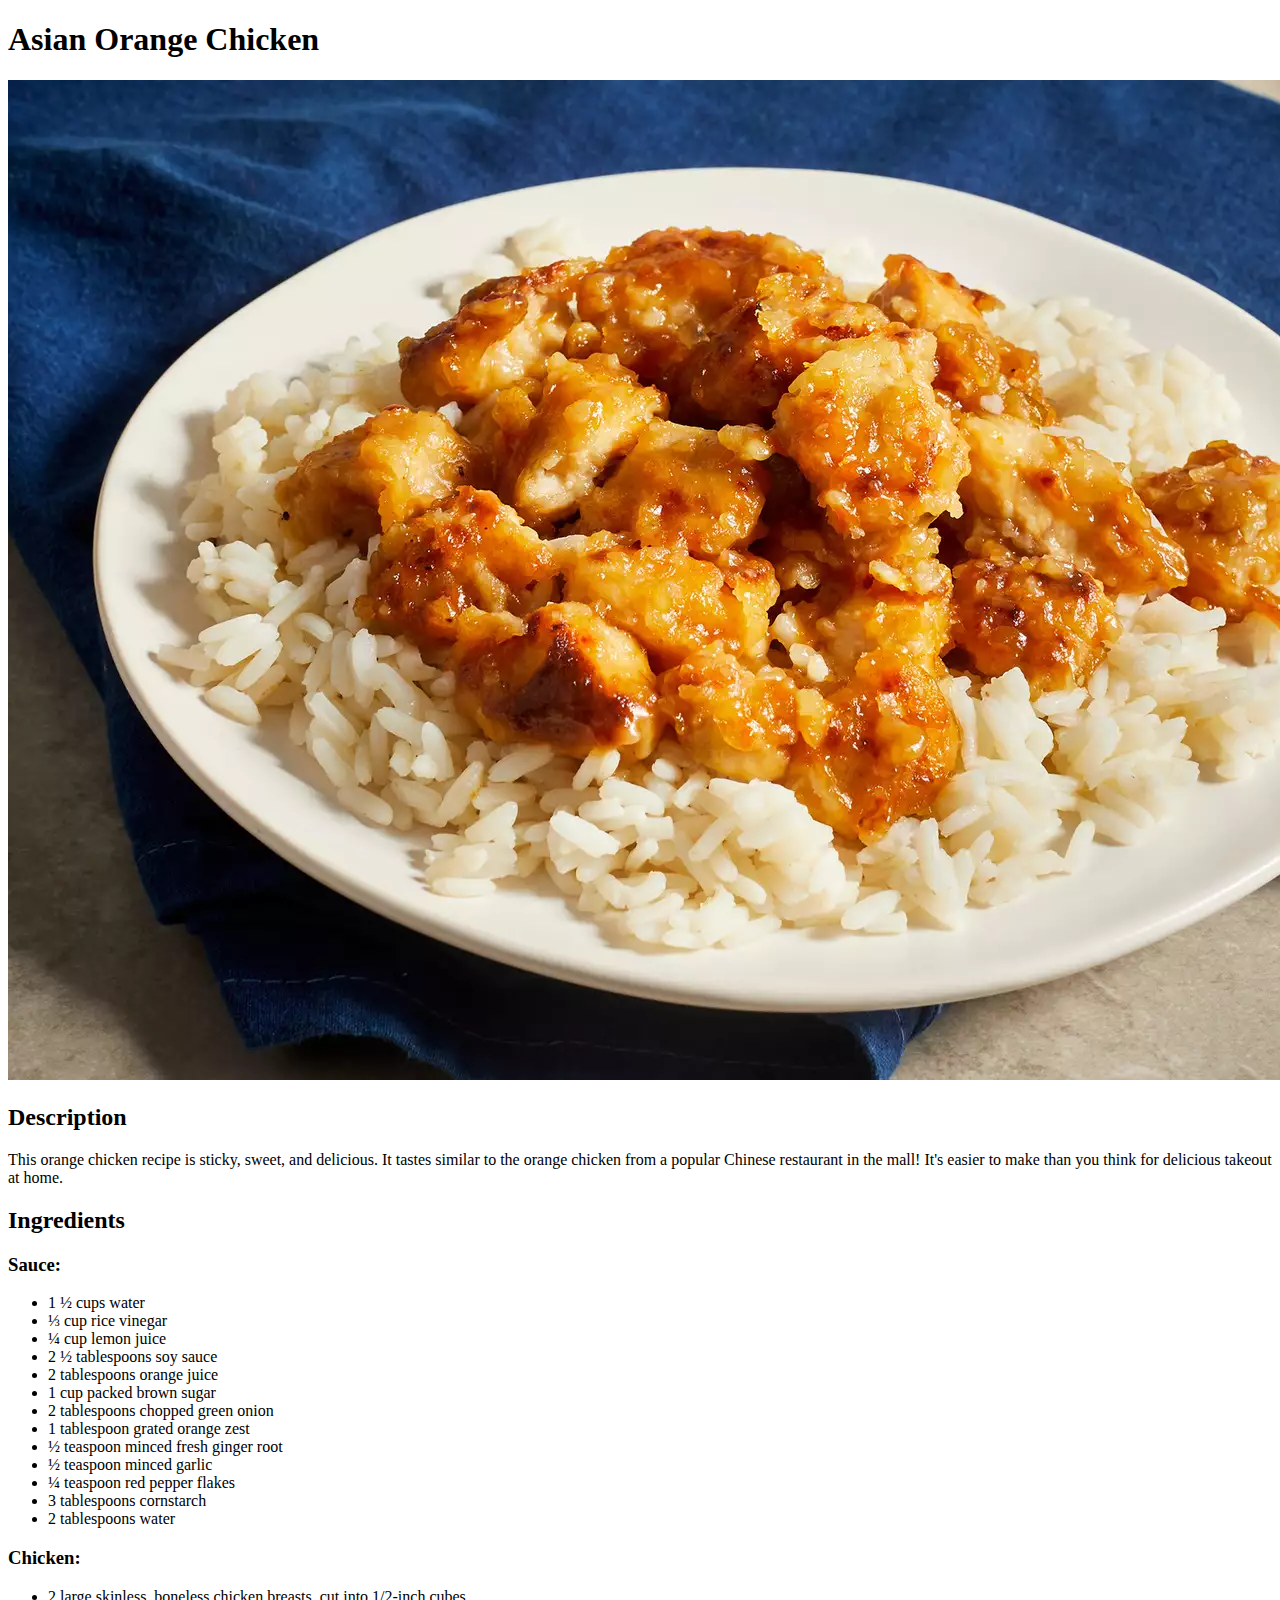
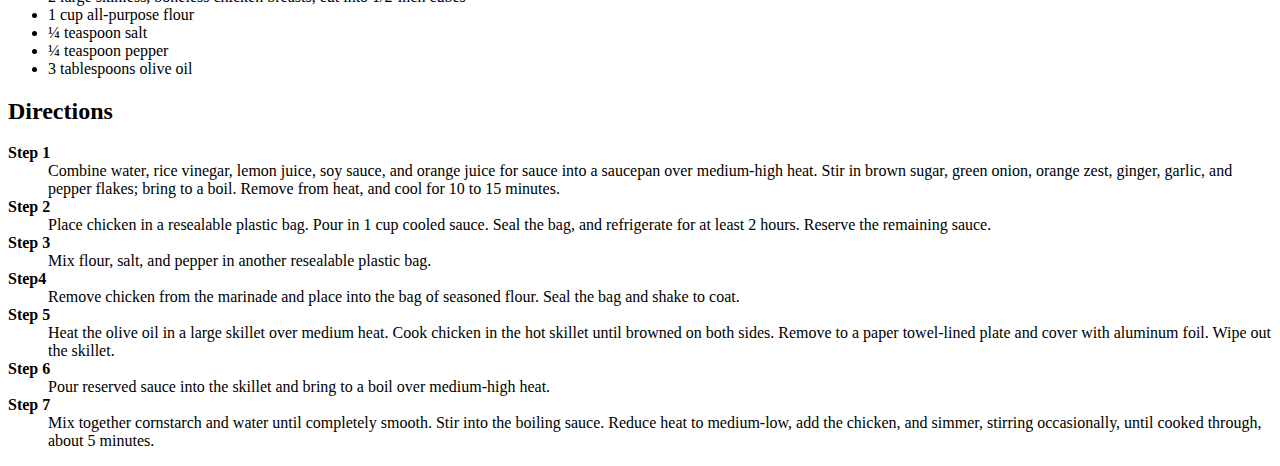
==== recipes/asian-orange-chicken.html @ ad1072e1 "Add asian chicken recipe and link to it" ====
<!DOCTYPE html>
<html lang="en">
<head>
    <meta charset="UTF-8">
    <meta http-equiv="X-UA-Compatible" content="IE=edge">
    <meta name="viewport" content="width=device-width, initial-scale=1.0">
    <title>Asian orange chicken</title>
</head>
<body>
    <h1>Asian Orange Chicken</h1>
    <img src="../img/asian-orange-chiken.jpg" alt="Tasty looking lasagna">
    <h2>Description</h2>
    <p>This orange chicken recipe is sticky, sweet, and delicious. It tastes similar to the orange chicken from a popular Chinese restaurant in the mall! It's easier to make than you think for delicious takeout at home.</p>
    <h2>Ingredients    </h2>
    <h3>Sauce:</h3>
    <ul>
        <li>1 ½ cups water</li>
        <li>⅓ cup rice vinegar</li>
        <li>¼ cup lemon juice</li>
        <li>2 ½ tablespoons soy sauce</li>
        <li>2 tablespoons orange juice</li>
        <li>1 cup packed brown sugar</li>
        <li>2 tablespoons chopped green onion</li>
        <li>1 tablespoon grated orange zest</li>
        <li>½ teaspoon minced fresh ginger root</li>
        <li>½ teaspoon minced garlic</li>
        <li>¼ teaspoon red pepper flakes</li>
        <li>3 tablespoons cornstarch</li>
        <li>2 tablespoons water</li>
    </ul>
    <h3>Chicken:</h3>
    <ul>
        <li>2 large skinless, boneless chicken breasts, cut into 1/2-inch cubes</li>
        <li>1 cup all-purpose flour</li>
        <li>¼ teaspoon salt</li>
        <li>¼ teaspoon pepper</li>
        <li>3 tablespoons olive oil</li>
    </ul>
    <h2>Directions</h2>
    <dl>
        <dt><b>Step 1</b></dt>
        <dd>Combine water, rice vinegar, lemon juice, soy sauce, and orange juice for sauce into a saucepan over medium-high heat. Stir in brown sugar, green onion, orange zest, ginger, garlic, and pepper flakes; bring to a boil. Remove from heat, and cool for 10 to 15 minutes.</dd>

        <dt><b>Step 2</b></dt>
        <dd>Place chicken in a resealable plastic bag. Pour in 1 cup cooled sauce. Seal the bag, and refrigerate for at least 2 hours. Reserve the remaining sauce.</dd>
        
        <dt><b>Step 3</b></dt>
        <dd>Mix flour, salt, and pepper in another resealable plastic bag.</dd>
        
        <dt><b>Step4</b></dt>
        <dd>Remove chicken from the marinade and place into the bag of seasoned flour. Seal the bag and shake to coat.        </dd>
        
        <dt><b>Step 5</b></dt>
        <dd>Heat the olive oil in a large skillet over medium heat. Cook chicken in the hot skillet until browned on both sides. Remove to a paper towel-lined plate and cover with aluminum foil. Wipe out the skillet.</dd>

        <dt><b>Step 6</b></dt>
        <dd>Pour reserved sauce into the skillet and bring to a boil over medium-high heat.</dd>

        <dt><b>Step 7</b></dt>
        <dd>Mix together cornstarch and water until completely smooth. Stir into the boiling sauce. Reduce heat to medium-low, add the chicken, and simmer, stirring occasionally, until cooked through, about 5 minutes.</dd>
        
    </dl>
    
</body>
</html>
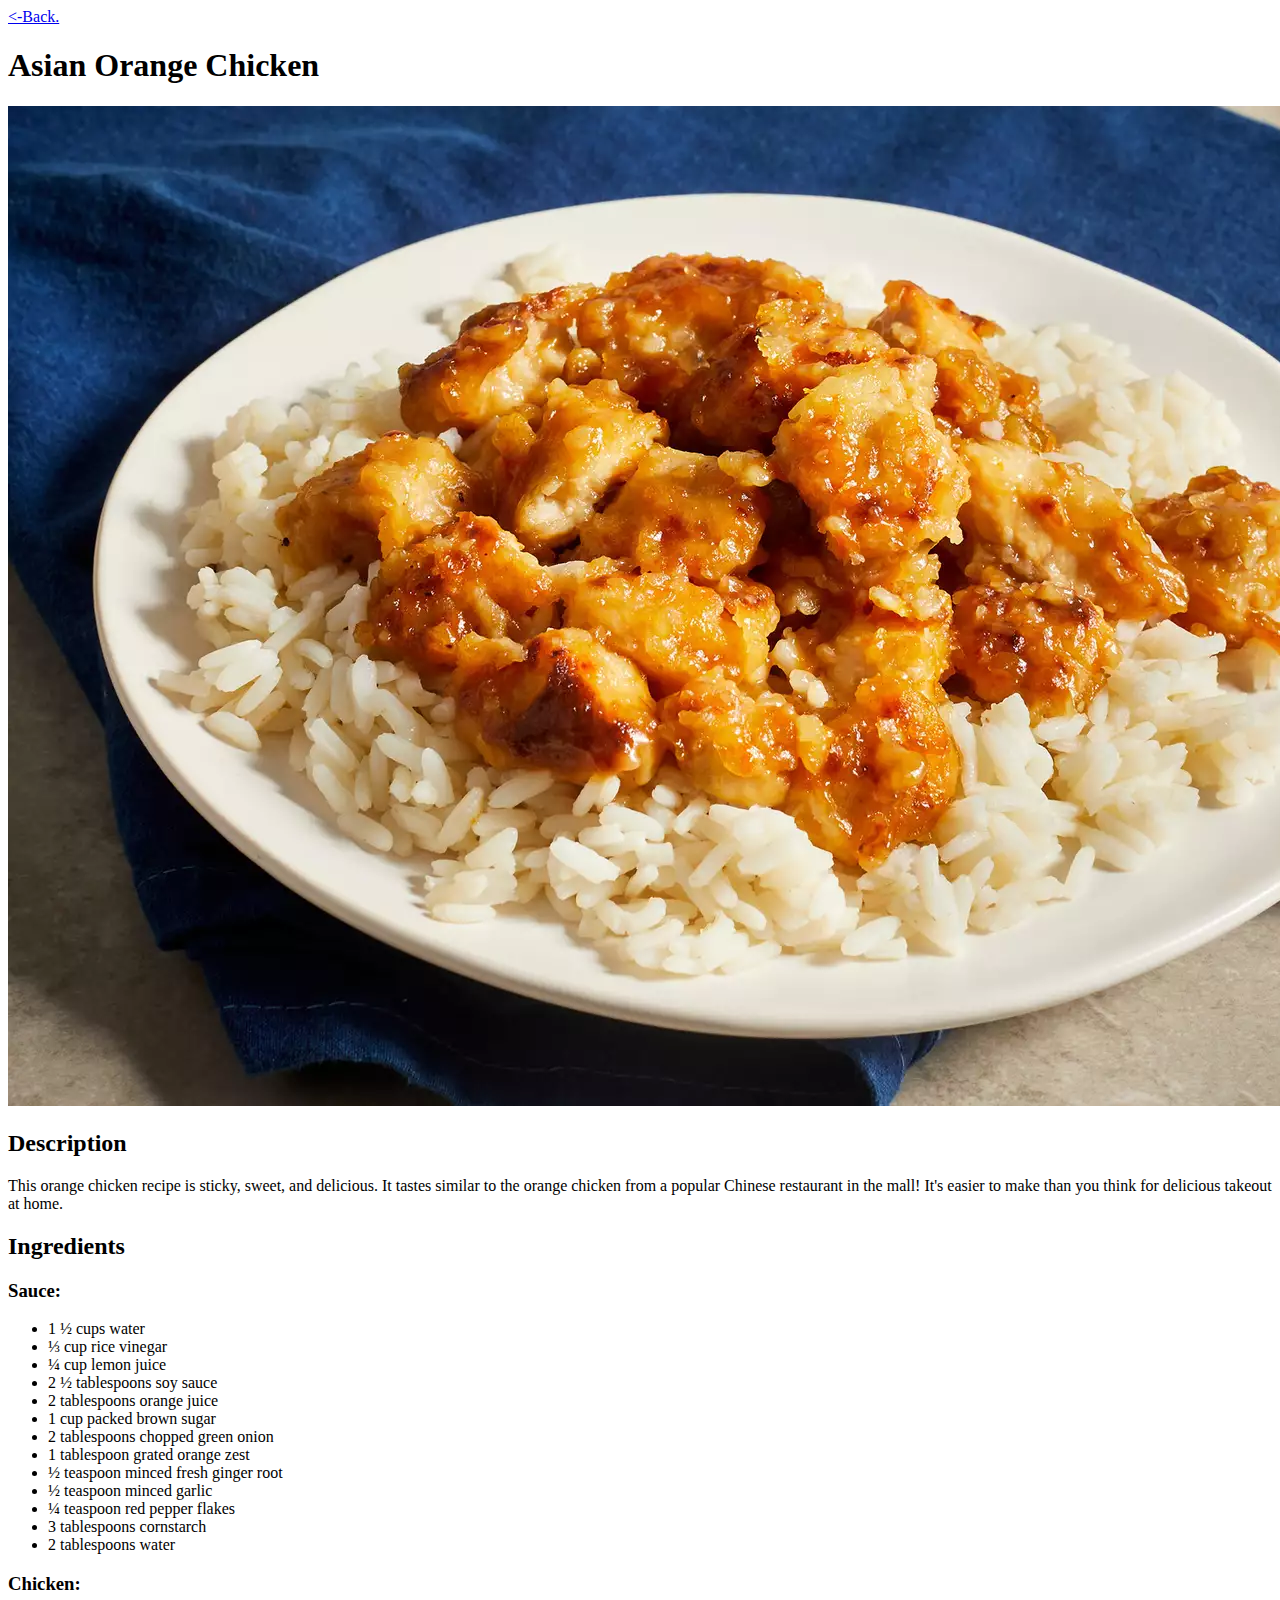
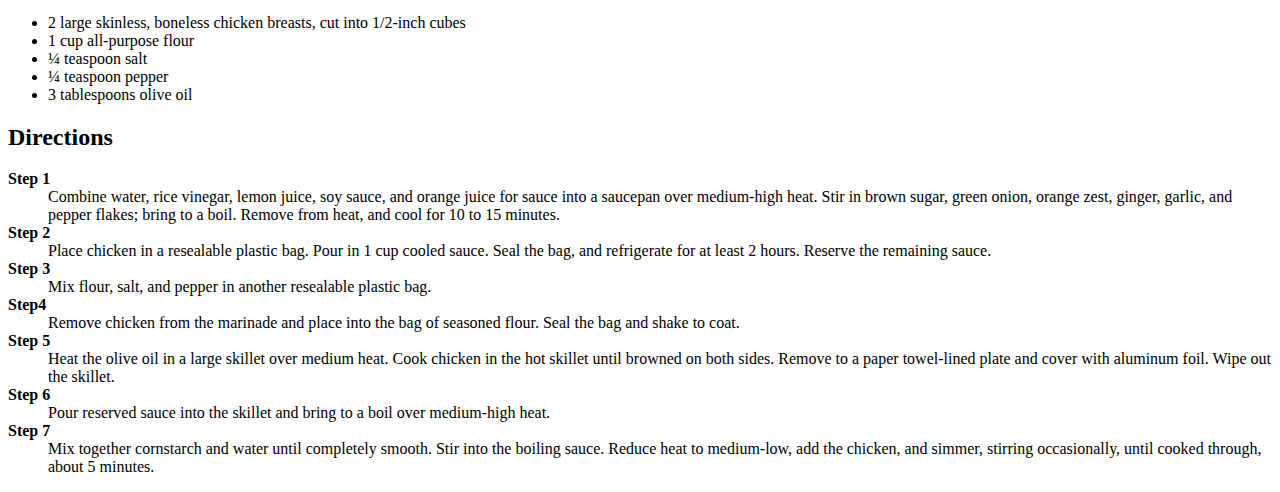
==== commit fd9b756a: "Add wet burito recipe and back link in all recipes" ====
--- a/recipes/asian-orange-chicken.html
+++ b/recipes/asian-orange-chicken.html
@@ -7,8 +7,9 @@
     <title>Asian orange chicken</title>
 </head>
 <body>
+    <a href="../index.html"><-Back.</a>
     <h1>Asian Orange Chicken</h1>
-    <img src="../img/asian-orange-chiken.jpg" alt="Tasty looking lasagna">
+    <img src="../img/asian-orange-chiken.jpg" alt="Rice and chicken in sauce">
     <h2>Description</h2>
     <p>This orange chicken recipe is sticky, sweet, and delicious. It tastes similar to the orange chicken from a popular Chinese restaurant in the mall! It's easier to make than you think for delicious takeout at home.</p>
     <h2>Ingredients    </h2>
@@ -58,7 +59,7 @@
 
         <dt><b>Step 7</b></dt>
         <dd>Mix together cornstarch and water until completely smooth. Stir into the boiling sauce. Reduce heat to medium-low, add the chicken, and simmer, stirring occasionally, until cooked through, about 5 minutes.</dd>
-        
+
     </dl>
     
 </body>
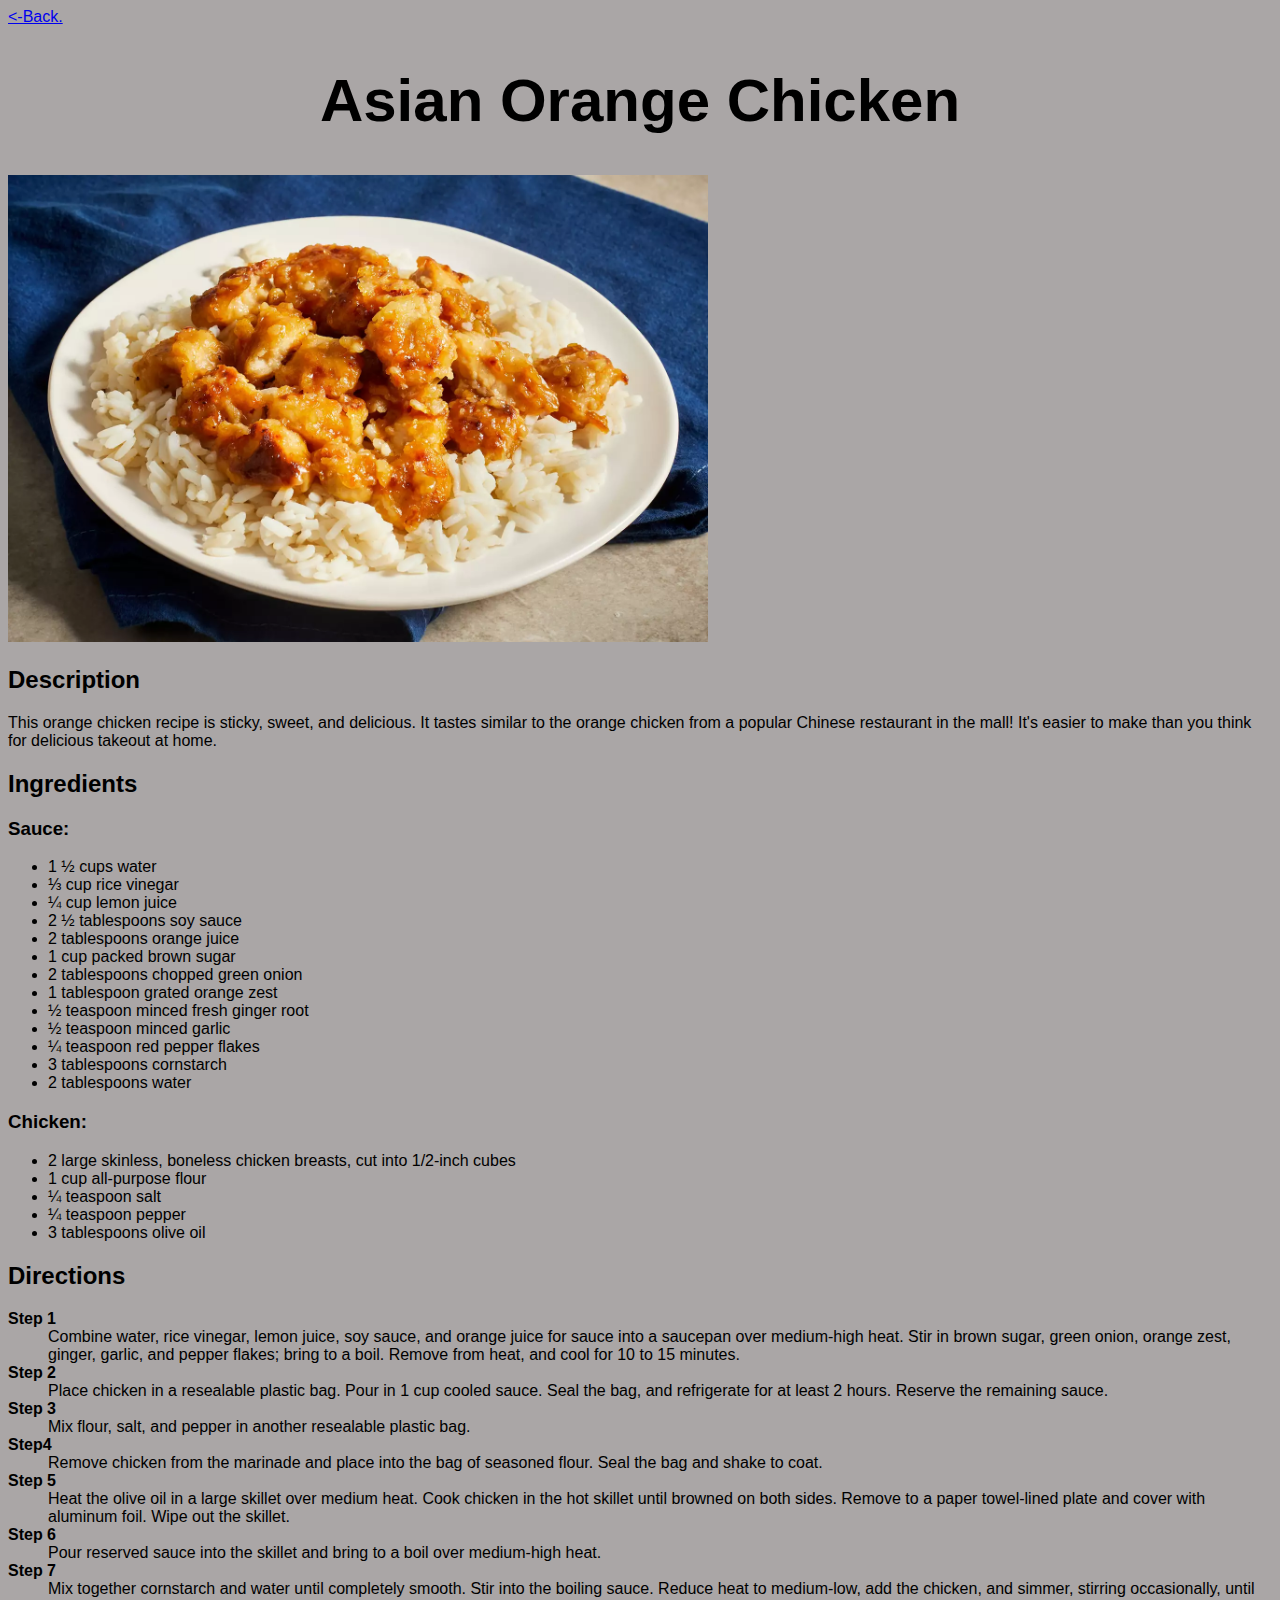
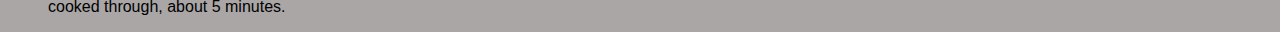
==== commit eca45761: "Add styles.css and basic style" ====
--- a/recipes/asian-orange-chicken.html
+++ b/recipes/asian-orange-chicken.html
@@ -5,6 +5,7 @@
     <meta http-equiv="X-UA-Compatible" content="IE=edge">
     <meta name="viewport" content="width=device-width, initial-scale=1.0">
     <title>Asian orange chicken</title>
+    <link rel="stylesheet" href="../styles.css">
 </head>
 <body>
     <a href="../index.html"><-Back.</a>
--- a/styles.css
+++ b/styles.css
@@ -0,0 +1,16 @@
+img
+{
+    width: 700px;
+    height: auto;
+}
+body
+{
+    background-color: rgb(170, 166, 166);
+    font-family: 'Franklin Gothic Medium', 'Arial Narrow', Arial, sans-serif;
+}
+
+h1
+{
+    text-align: center;
+    font-size: 60px;
+}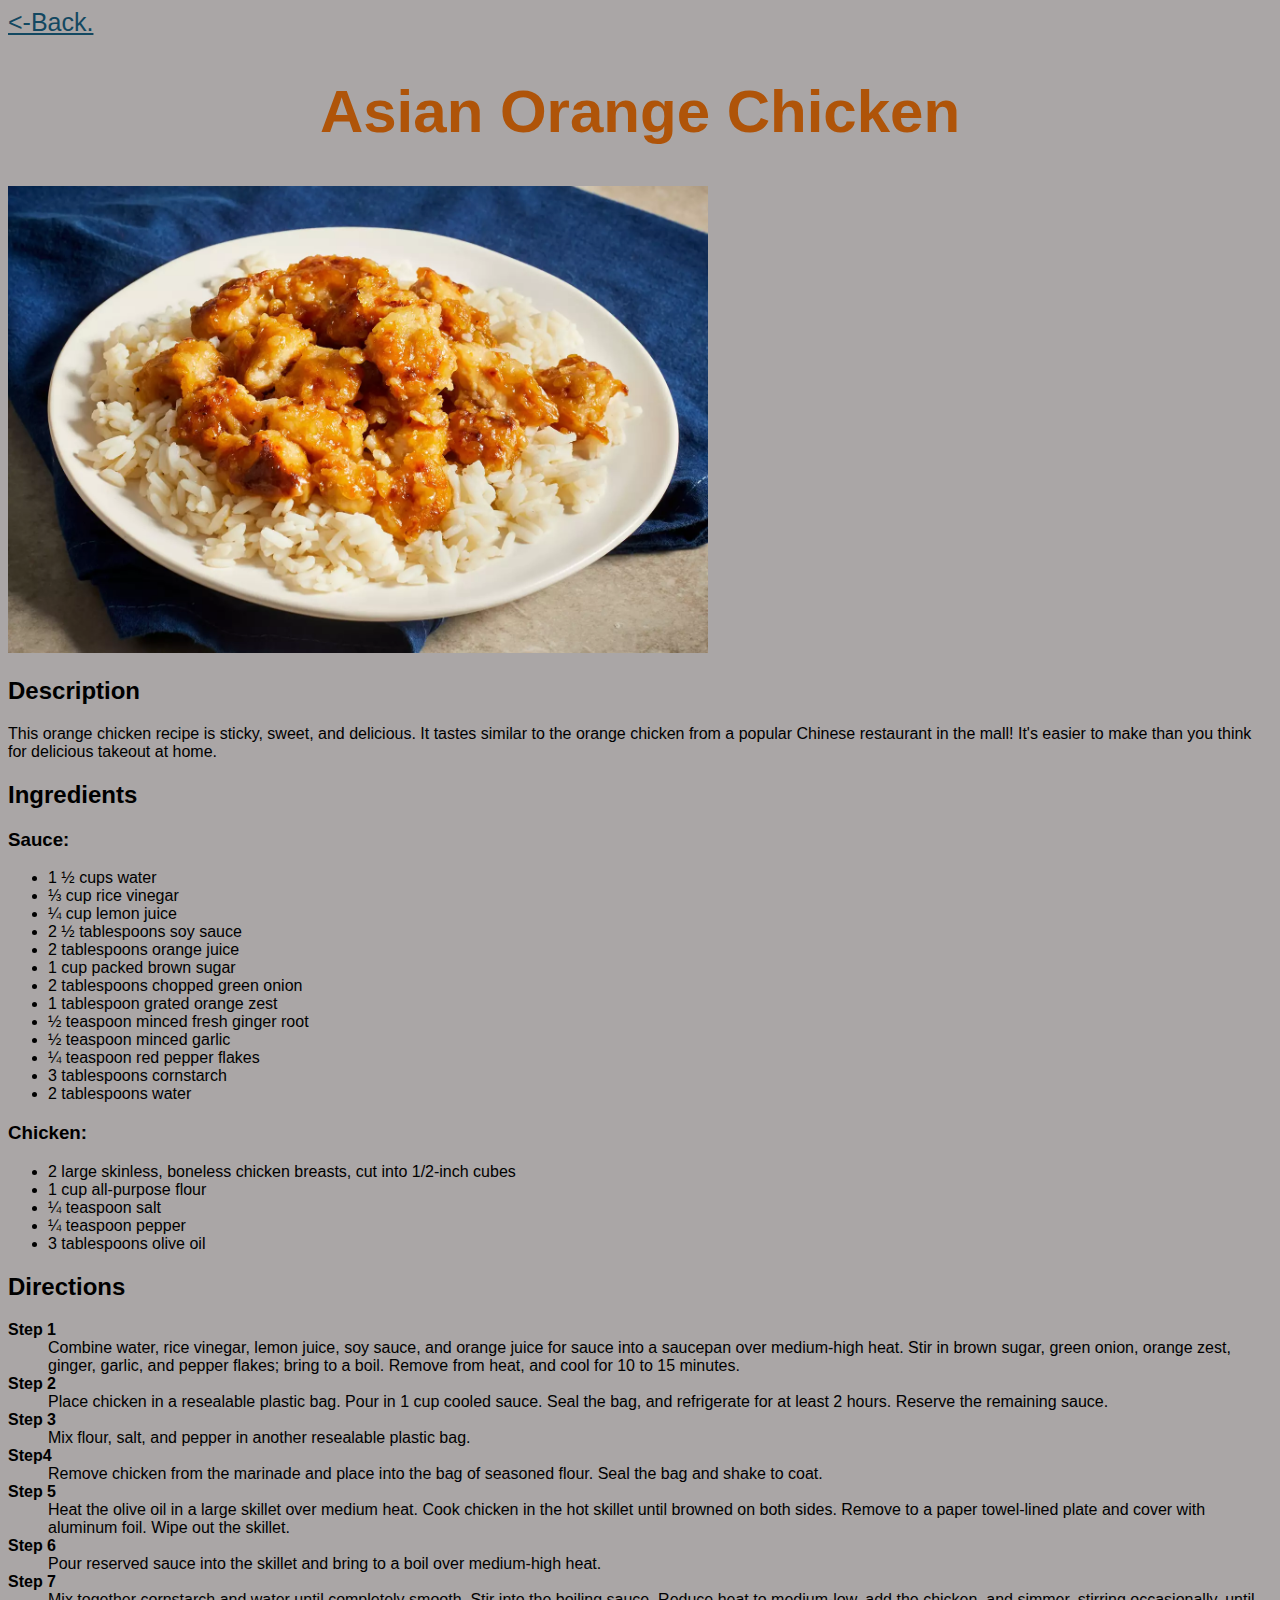
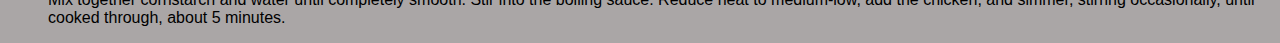
==== commit 09d9e2dd: "Make everything more pretty" ====
--- a/recipes/asian-orange-chicken.html
+++ b/recipes/asian-orange-chicken.html
@@ -15,7 +15,7 @@
     <p>This orange chicken recipe is sticky, sweet, and delicious. It tastes similar to the orange chicken from a popular Chinese restaurant in the mall! It's easier to make than you think for delicious takeout at home.</p>
     <h2>Ingredients    </h2>
     <h3>Sauce:</h3>
-    <ul>
+    <ul class="ingrididients";>
         <li>1 ½ cups water</li>
         <li>⅓ cup rice vinegar</li>
         <li>¼ cup lemon juice</li>
@@ -31,7 +31,7 @@
         <li>2 tablespoons water</li>
     </ul>
     <h3>Chicken:</h3>
-    <ul>
+    <ul class="ingrididients">
         <li>2 large skinless, boneless chicken breasts, cut into 1/2-inch cubes</li>
         <li>1 cup all-purpose flour</li>
         <li>¼ teaspoon salt</li>
--- a/styles.css
+++ b/styles.css
@@ -3,6 +3,7 @@
     width: 700px;
     height: auto;
 }
+
 body
 {
     background-color: rgb(170, 166, 166);
@@ -13,4 +14,17 @@
 {
     text-align: center;
     font-size: 60px;
+    color: rgb(175, 84, 9);
+}
+
+a
+{
+    color: rgb(19, 72, 97);
+    font-size: 25px;
+}
+
+.links, .ingridients
+{
+    list-style-type: square;
+    line-height: 1.6;
 }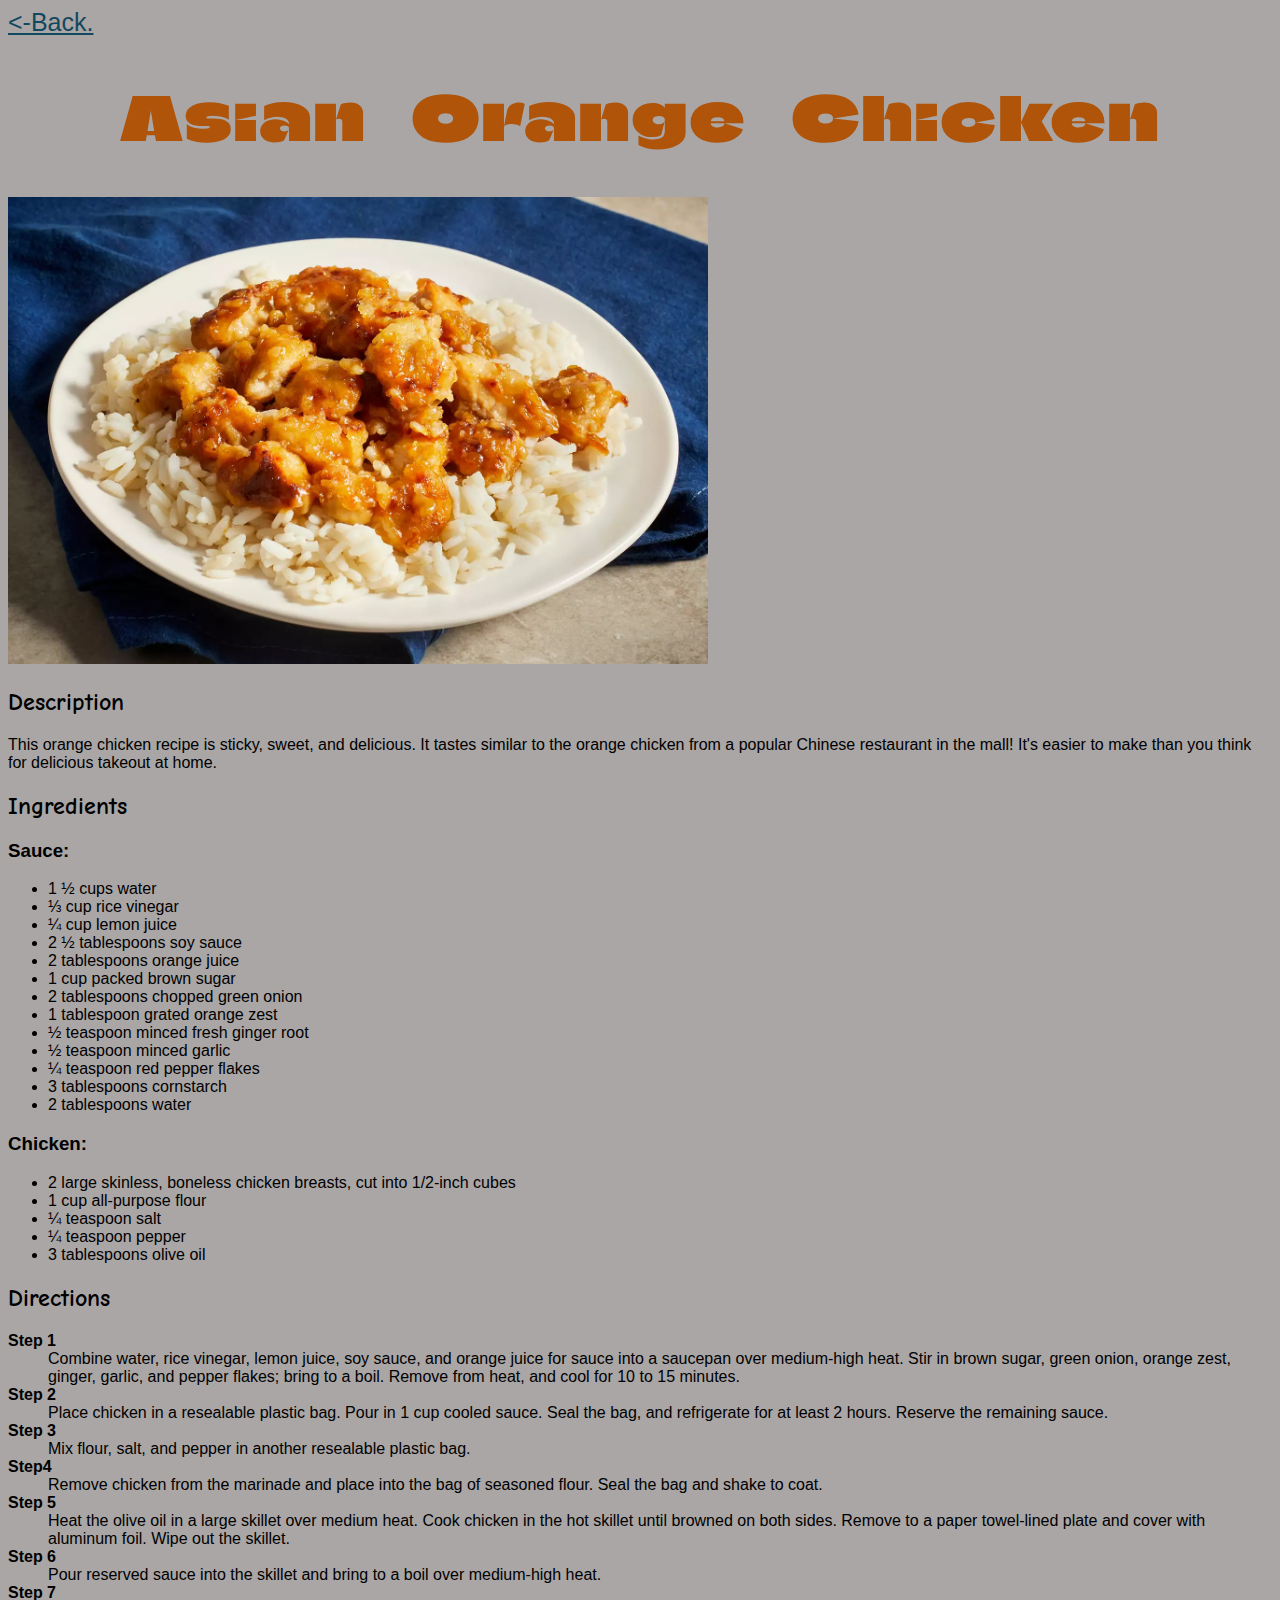
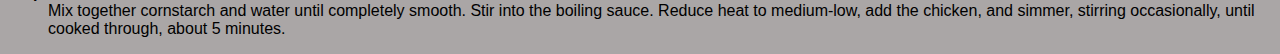
==== commit 8886ac68: "Add google fonts and little changes" ====
--- a/recipes/asian-orange-chicken.html
+++ b/recipes/asian-orange-chicken.html
@@ -6,6 +6,9 @@
     <meta name="viewport" content="width=device-width, initial-scale=1.0">
     <title>Asian orange chicken</title>
     <link rel="stylesheet" href="../styles.css">
+    <link rel="preconnect" href="https://fonts.googleapis.com">
+    <link rel="preconnect" href="https://fonts.gstatic.com" crossorigin>
+    <link href="https://fonts.googleapis.com/css2?family=Climate+Crisis&family=Comic+Neue&display=swap" rel="stylesheet">
 </head>
 <body>
     <a href="../index.html"><-Back.</a>
--- a/styles.css
+++ b/styles.css
@@ -8,6 +8,8 @@
 {
     background-color: rgb(170, 166, 166);
     font-family: 'Franklin Gothic Medium', 'Arial Narrow', Arial, sans-serif;
+    
+    
 }
 
 h1
@@ -15,6 +17,9 @@
     text-align: center;
     font-size: 60px;
     color: rgb(175, 84, 9);
+    font-family: 'Climate crisis', Arial, Helvetica, sans-serif;
+    letter-spacing: 3px;
+    word-spacing: 30px;
 }
 
 a
@@ -27,4 +32,8 @@
 {
     list-style-type: square;
     line-height: 1.6;
+}
+h2
+{
+    font-family: 'Comic Neue';
 }